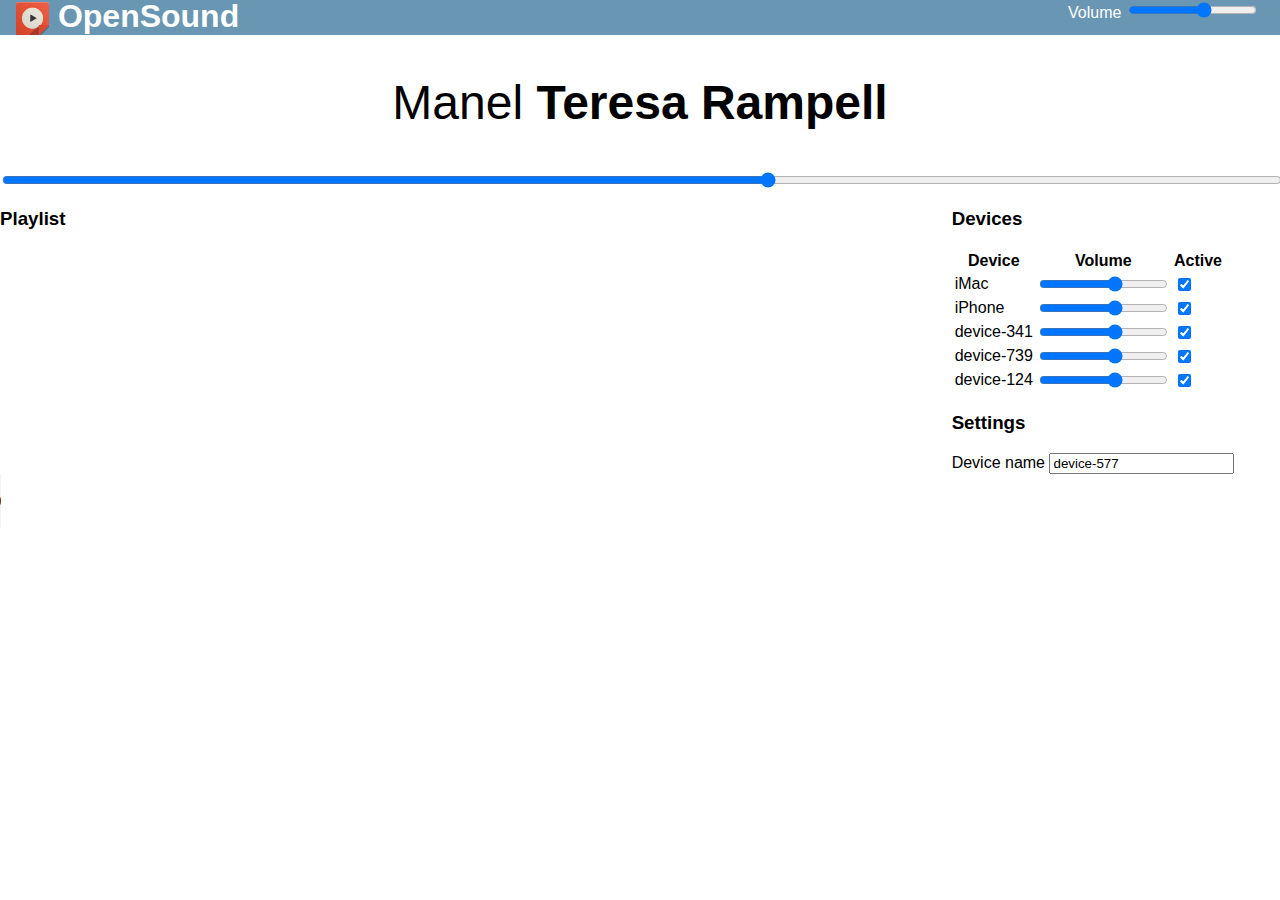
==== home.html @ 61552240 "Upgraded to jQuery 2.0 and loaded from local" ====
<!doctype>
<html>
<head>
	<title>OpenSound</title>
	<meta name="viewport" content="width=device-width, initial-scale=1.0">
	<link href="style.css" rel="stylesheet" media="all">
</head>
<body>

	<header class="r">
		<div class="s6">
			<h1><i class="logo"></i> OpenSound</h1>
		</div>
		<div class="s6 tr">
			<p>Volume <input type="range" id="vol" min="0" max="100" step="1" value="60"></p>
		</div>
	</header>

	<h2>
		<span id="artist">Manel</span>
		<span id="track">Teresa Rampell</span>
	</h2>

	<input type="range" id="pos" min="0" max="100" step="1" value="60">

	<div class="r">
		<div class="s9">
			<h3>Playlist</h3>
			<ul id="playlist">
				<!-- <li></li> -->
			</ul>
		</div>
		<div class="s3">
			<h3>Devices</h3>
			<!-- Should detect keywords such as iphone,ipad,tablet,desktop,imac,laptop and return appropriate icons automatically -->
			<table>
				<thead>
					<tr><th>Device</th><th>Volume</th><th>Active</th></tr>
				</thead>
				<thead>
					<tr><td><i class="ico"></i> iMac</td><td><input type="range" class="device-vol" data-devicename="iMac" min="0" max="100" step="1" value="60"></td><td><input type="checkbox" checked></td></tr>
					<tr><td><i class="ico"></i> iPhone</td><td><input type="range" class="device-vol" data-devicename="iPhone" min="0" max="100" step="1" value="60"></td><td><input type="checkbox" checked></td></tr>
					<tr><td><i class="ico"></i> device-341</td><td><input type="range" class="device-vol" data-devicename="device-341" min="0" max="100" step="1" value="60"></td><td><input type="checkbox" checked></td></tr>
					<tr><td><i class="ico"></i> device-739</td><td><input type="range" class="device-vol" data-devicename="device-739" min="0" max="100" step="1" value="60"></td><td><input type="checkbox" checked></td></tr>
					<tr><td><i class="ico"></i> device-124</td><td><input type="range" class="device-vol" data-devicename="device-124" min="0" max="100" step="1" value="60"></td><td><input type="checkbox" checked></td></tr>
				</thead>
			</table>

			<h3>Settings</h3>
			<label>Device name</label>
			<input type="text" id="devicename" value="">
		</div>
	</div>

<audio id="audio" src="" controls>
	Your browser does not support the <code>audio</code> element.
</audio>

<script type="text/javascript" src="jquery.js"></script>	
<script type="text/javascript" src="opensound.js"></script>	

</body>
</html>
---- style.css ----
/*!
 * OpenSound
 */.r:before,.r:after{display:table;content:"";line-height:0}.r:after{clear:both}.r.row{margin-left:0}.s12,.s11,.s10,.s9,.s8,.s7,.s6,.s5,.s4,.s3,.s2,.s1{display:inline-block;margin:0;padding:0;vertical-align:top}.ie7 .s12,.ie7 .s11,.ie7 .s10,.ie7 .s9,.ie7 .s8,.ie7 .s7,.ie7 .s6,.ie7 .s5,.ie7 .s4,.ie7 .s3,.ie7 .s2,.ie7 .s1{display:block;float:left}.s12{width:99%}.s11{width:90.66666666666666%}.s10{width:82.33333333333334%}.s9{width:74%}.s8{width:65.66666666666664%}.s7{width:57.333333333333336%}.s6{width:49%}.s5{width:40.66666666666667%}.s4{width:32.33333333333332%}.s3{width:24.75713253%}.s2{width:15.666666666666664%}.s1{width:7.333333333333332%}.tr{text-align:right}body{font-family:Arial;margin:0}.blue{color:#6996b3}.sprite,.logo{background:url('sprite.png');display:inline-block;vertical-align:middle}.logo{height:33px;width:33px}header{color:#fff;background:#6996b3}header h1{line-height:1em;margin:0;padding:0 .5em}header p{line-height:1em;margin:0;padding:0}h2{font-size:3em;text-align:center}h2 #artist{font-weight:100}#pos{width:100%}
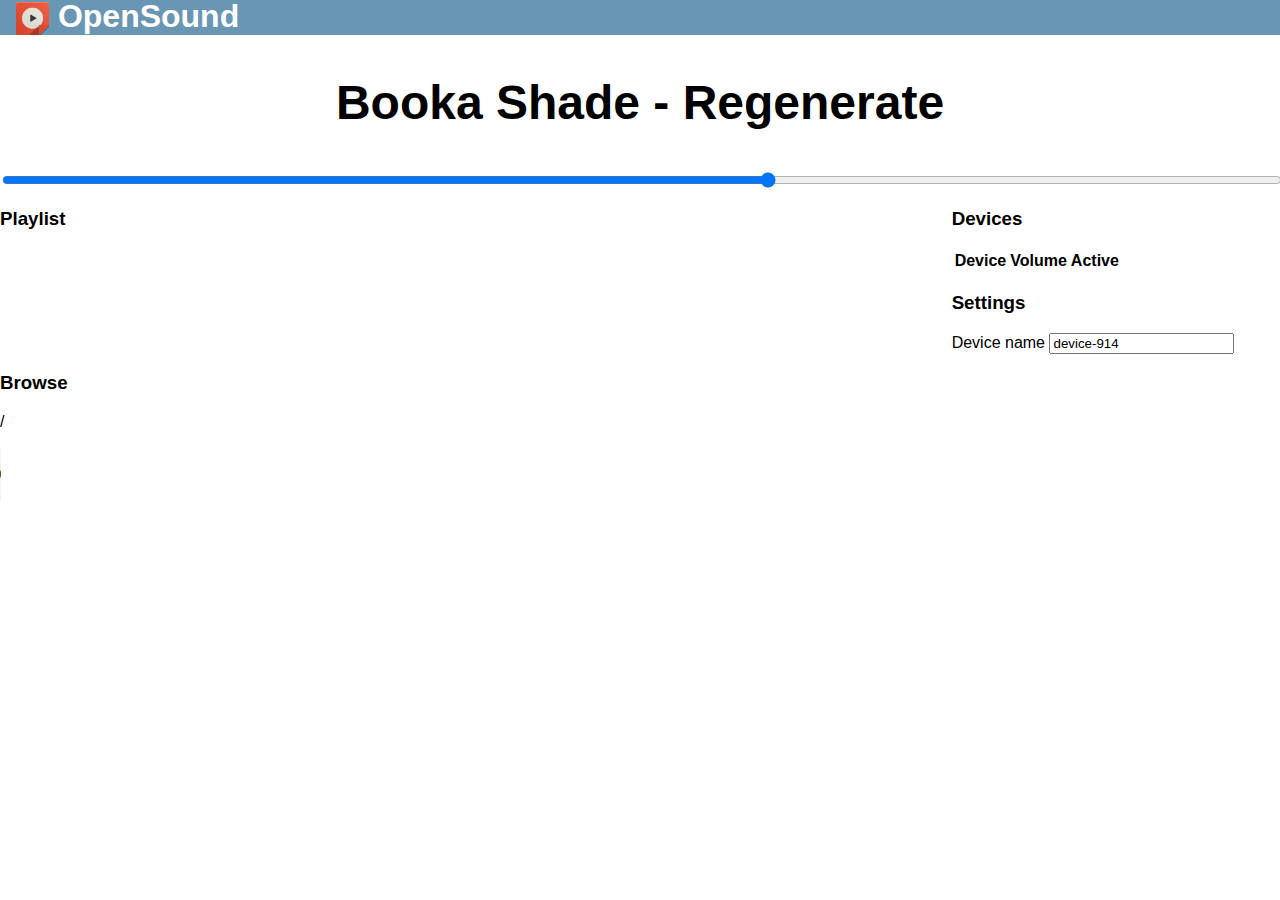
==== commit 34021396: "Removed master volume, unified artist+track, client list ajax-filled, browser added" ====
--- a/home.html
+++ b/home.html
@@ -8,17 +8,14 @@
 <body>
 
 	<header class="r">
-		<div class="s6">
+		<div class="s12">
 			<h1><i class="logo"></i> OpenSound</h1>
-		</div>
-		<div class="s6 tr">
-			<p>Volume <input type="range" id="vol" min="0" max="100" step="1" value="60"></p>
 		</div>
 	</header>
 
 	<h2>
-		<span id="artist">Manel</span>
-		<span id="track">Teresa Rampell</span>
+		<!-- <span id="artist">Booka Shade</span> -->
+		<span id="track">Booka Shade - Regenerate</span>
 	</h2>
 
 	<input type="range" id="pos" min="0" max="100" step="1" value="60">
@@ -33,22 +30,27 @@
 		<div class="s3">
 			<h3>Devices</h3>
 			<!-- Should detect keywords such as iphone,ipad,tablet,desktop,imac,laptop and return appropriate icons automatically -->
-			<table>
+			<table id="clients">
 				<thead>
 					<tr><th>Device</th><th>Volume</th><th>Active</th></tr>
 				</thead>
-				<thead>
-					<tr><td><i class="ico"></i> iMac</td><td><input type="range" class="device-vol" data-devicename="iMac" min="0" max="100" step="1" value="60"></td><td><input type="checkbox" checked></td></tr>
-					<tr><td><i class="ico"></i> iPhone</td><td><input type="range" class="device-vol" data-devicename="iPhone" min="0" max="100" step="1" value="60"></td><td><input type="checkbox" checked></td></tr>
-					<tr><td><i class="ico"></i> device-341</td><td><input type="range" class="device-vol" data-devicename="device-341" min="0" max="100" step="1" value="60"></td><td><input type="checkbox" checked></td></tr>
-					<tr><td><i class="ico"></i> device-739</td><td><input type="range" class="device-vol" data-devicename="device-739" min="0" max="100" step="1" value="60"></td><td><input type="checkbox" checked></td></tr>
-					<tr><td><i class="ico"></i> device-124</td><td><input type="range" class="device-vol" data-devicename="device-124" min="0" max="100" step="1" value="60"></td><td><input type="checkbox" checked></td></tr>
-				</thead>
+				<tbody>
+					<!-- OpenSound.clients(); -->
+				</tbody>
 			</table>
 
 			<h3>Settings</h3>
 			<label>Device name</label>
 			<input type="text" id="devicename" value="">
+		</div>
+	</div>
+	<div class="r">
+		<div class="s12">
+			<h3>Browse</h3>
+			<p id="path">/</p>
+			<ul id="browser">
+				<!-- <li></li> -->
+			</ul>
 		</div>
 	</div>
 
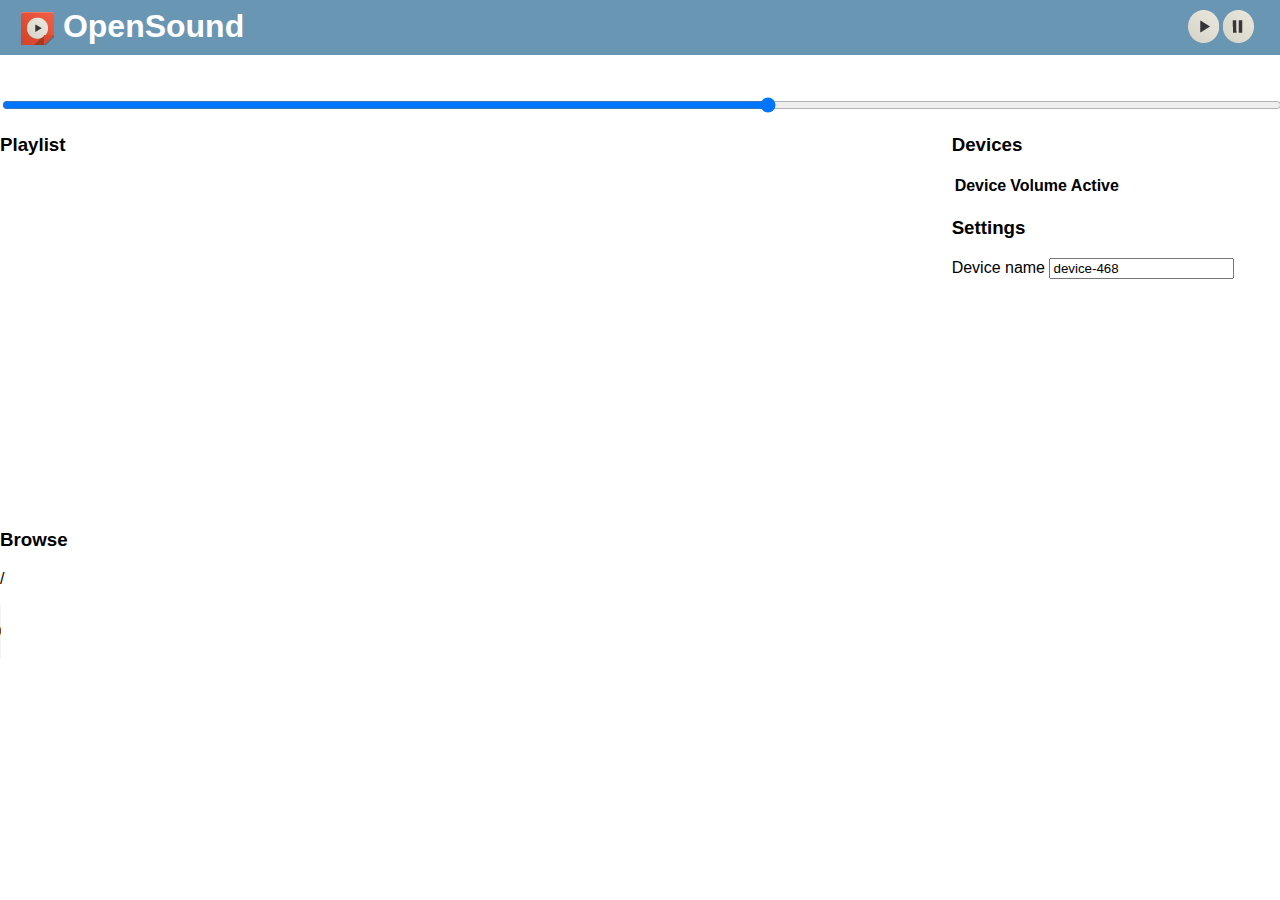
==== commit 3897f7f3: "Added Play and Pause buttons" ====
--- a/home.html
+++ b/home.html
@@ -8,14 +8,18 @@
 <body>
 
 	<header class="r">
-		<div class="s12">
+		<div class="s6">
 			<h1><i class="logo"></i> OpenSound</h1>
+		</div>
+		<div class="s6 tr">
+			<i id="play" class="icon-play"></i>
+			<i id="pause" class="icon-pause"></i>
 		</div>
 	</header>
 
 	<h2>
-		<!-- <span id="artist">Booka Shade</span> -->
-		<span id="track">Booka Shade - Regenerate</span>
+		<!-- <span id="artist"></span> -->
+		<span id="track"></span>
 	</h2>
 
 	<input type="range" id="pos" min="0" max="100" step="1" value="60">
--- a/style.css
+++ b/style.css
@@ -1,3 +1,3 @@
 /*!
  * OpenSound
- */.r:before,.r:after{display:table;content:"";line-height:0}.r:after{clear:both}.r.row{margin-left:0}.s12,.s11,.s10,.s9,.s8,.s7,.s6,.s5,.s4,.s3,.s2,.s1{display:inline-block;margin:0;padding:0;vertical-align:top}.ie7 .s12,.ie7 .s11,.ie7 .s10,.ie7 .s9,.ie7 .s8,.ie7 .s7,.ie7 .s6,.ie7 .s5,.ie7 .s4,.ie7 .s3,.ie7 .s2,.ie7 .s1{display:block;float:left}.s12{width:99%}.s11{width:90.66666666666666%}.s10{width:82.33333333333334%}.s9{width:74%}.s8{width:65.66666666666664%}.s7{width:57.333333333333336%}.s6{width:49%}.s5{width:40.66666666666667%}.s4{width:32.33333333333332%}.s3{width:24.75713253%}.s2{width:15.666666666666664%}.s1{width:7.333333333333332%}.tr{text-align:right}body{font-family:Arial;margin:0}.blue{color:#6996b3}.sprite,.logo{background:url('sprite.png');display:inline-block;vertical-align:middle}.logo{height:33px;width:33px}header{color:#fff;background:#6996b3}header h1{line-height:1em;margin:0;padding:0 .5em}header p{line-height:1em;margin:0;padding:0}h2{font-size:3em;text-align:center}h2 #artist{font-weight:100}#pos{width:100%}+ */.r:before,.r:after{display:table;content:"";line-height:0}.r:after{clear:both}.r.row{margin-left:0}.s12,.s11,.s10,.s9,.s8,.s7,.s6,.s5,.s4,.s3,.s2,.s1{display:inline-block;margin:0;padding:0;vertical-align:top}.ie7 .s12,.ie7 .s11,.ie7 .s10,.ie7 .s9,.ie7 .s8,.ie7 .s7,.ie7 .s6,.ie7 .s5,.ie7 .s4,.ie7 .s3,.ie7 .s2,.ie7 .s1{display:block;float:left}.s12{width:99%}.s11{width:90.66666666666666%}.s10{width:82.33333333333334%}.s9{width:74%}.s8{width:65.66666666666664%}.s7{width:57.333333333333336%}.s6{width:49%}.s5{width:40.66666666666667%}.s4{width:32.33333333333332%}.s3{width:24.75713253%}.s2{width:15.666666666666664%}.s1{width:7.333333333333332%}.tr{text-align:right}body{font-family:Arial;margin:0}.blue{color:#6996b3}.sprite,.logo,i[class^=icon]{background-image:url('sprite.png');display:inline-block;vertical-align:middle}.logo{height:33px;width:33px}.icon-play{background-position:-33px 0;height:33px;width:31px}.icon-pause{background-position:-66px 0;height:33px;width:31px}#play,#pause{cursor:pointer}header{color:#fff;background:#6996b3;padding:10px 5px}header h1{line-height:1em;margin:0;padding:0 .5em}header p{line-height:1em;margin:0;padding:0}h2{font-size:3em;text-align:center}h2 #artist{font-weight:100}#pos{width:100%}#playlist{height:20em;padding:0;overflow-y:scroll}#playlist li{cursor:pointer;list-style:none;line-height:2em}#playlist li:hover{background:#cff}#playlist li.active{font-weight:bold}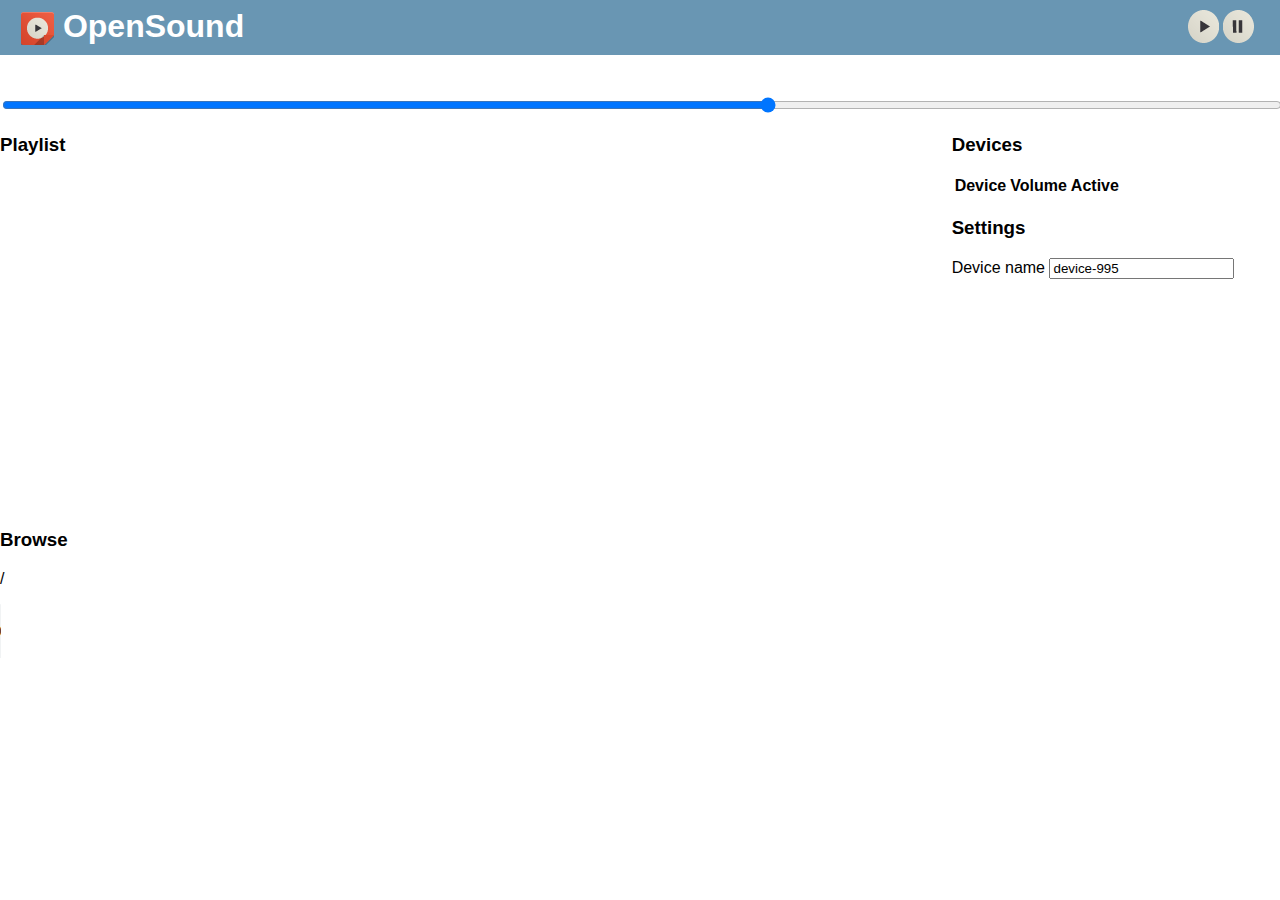
==== commit 81efa618: "Message functionality" ====
--- a/home.html
+++ b/home.html
@@ -62,6 +62,7 @@
 	Your browser does not support the <code>audio</code> element.
 </audio>
 
+
 <script type="text/javascript" src="jquery.js"></script>	
 <script type="text/javascript" src="opensound.js"></script>	
 
--- a/style.css
+++ b/style.css
@@ -1,3 +1,3 @@
 /*!
  * OpenSound
- */.r:before,.r:after{display:table;content:"";line-height:0}.r:after{clear:both}.r.row{margin-left:0}.s12,.s11,.s10,.s9,.s8,.s7,.s6,.s5,.s4,.s3,.s2,.s1{display:inline-block;margin:0;padding:0;vertical-align:top}.ie7 .s12,.ie7 .s11,.ie7 .s10,.ie7 .s9,.ie7 .s8,.ie7 .s7,.ie7 .s6,.ie7 .s5,.ie7 .s4,.ie7 .s3,.ie7 .s2,.ie7 .s1{display:block;float:left}.s12{width:99%}.s11{width:90.66666666666666%}.s10{width:82.33333333333334%}.s9{width:74%}.s8{width:65.66666666666664%}.s7{width:57.333333333333336%}.s6{width:49%}.s5{width:40.66666666666667%}.s4{width:32.33333333333332%}.s3{width:24.75713253%}.s2{width:15.666666666666664%}.s1{width:7.333333333333332%}.tr{text-align:right}body{font-family:Arial;margin:0}.blue{color:#6996b3}.sprite,.logo,i[class^=icon]{background-image:url('sprite.png');display:inline-block;vertical-align:middle}.logo{height:33px;width:33px}.icon-play{background-position:-33px 0;height:33px;width:31px}.icon-pause{background-position:-66px 0;height:33px;width:31px}#play,#pause{cursor:pointer}header{color:#fff;background:#6996b3;padding:10px 5px}header h1{line-height:1em;margin:0;padding:0 .5em}header p{line-height:1em;margin:0;padding:0}h2{font-size:3em;text-align:center}h2 #artist{font-weight:100}#pos{width:100%}#playlist{height:20em;padding:0;overflow-y:scroll}#playlist li{cursor:pointer;list-style:none;line-height:2em}#playlist li:hover{background:#cff}#playlist li.active{font-weight:bold}+ */.r:before,.r:after{display:table;content:"";line-height:0}.r:after{clear:both}.r.row{margin-left:0}.s12,.s11,.s10,.s9,.s8,.s7,.s6,.s5,.s4,.s3,.s2,.s1{display:inline-block;margin:0;padding:0;vertical-align:top}.ie7 .s12,.ie7 .s11,.ie7 .s10,.ie7 .s9,.ie7 .s8,.ie7 .s7,.ie7 .s6,.ie7 .s5,.ie7 .s4,.ie7 .s3,.ie7 .s2,.ie7 .s1{display:block;float:left}.s12{width:99%}.s11{width:90.66666666666666%}.s10{width:82.33333333333334%}.s9{width:74%}.s8{width:65.66666666666664%}.s7{width:57.333333333333336%}.s6{width:49%}.s5{width:40.66666666666667%}.s4{width:32.33333333333332%}.s3{width:24.75713253%}.s2{width:15.666666666666664%}.s1{width:7.333333333333332%}.tr{text-align:right}body{font-family:Arial;margin:0}.blue{color:#6996b3}.sprite,.logo,i[class^=icon]{background-image:url('sprite.png');display:inline-block;vertical-align:middle}.logo{height:33px;width:33px}.icon-play{background-position:-33px 0;height:33px;width:31px}.icon-pause{background-position:-66px 0;height:33px;width:31px}header{color:#fff;background:#6996b3;padding:10px 5px}header h1{line-height:1em;margin:0;padding:0 .5em}header p{line-height:1em;margin:0;padding:0}#play,#pause{cursor:pointer}h2{font-size:3em;text-align:center}h2 #artist{font-weight:100}#pos{width:100%}#playlist{height:20em;padding:0;overflow-y:scroll}#playlist li{cursor:pointer;list-style:none;line-height:2em}#playlist li:hover{background:#cff}#playlist li.active{font-weight:bold}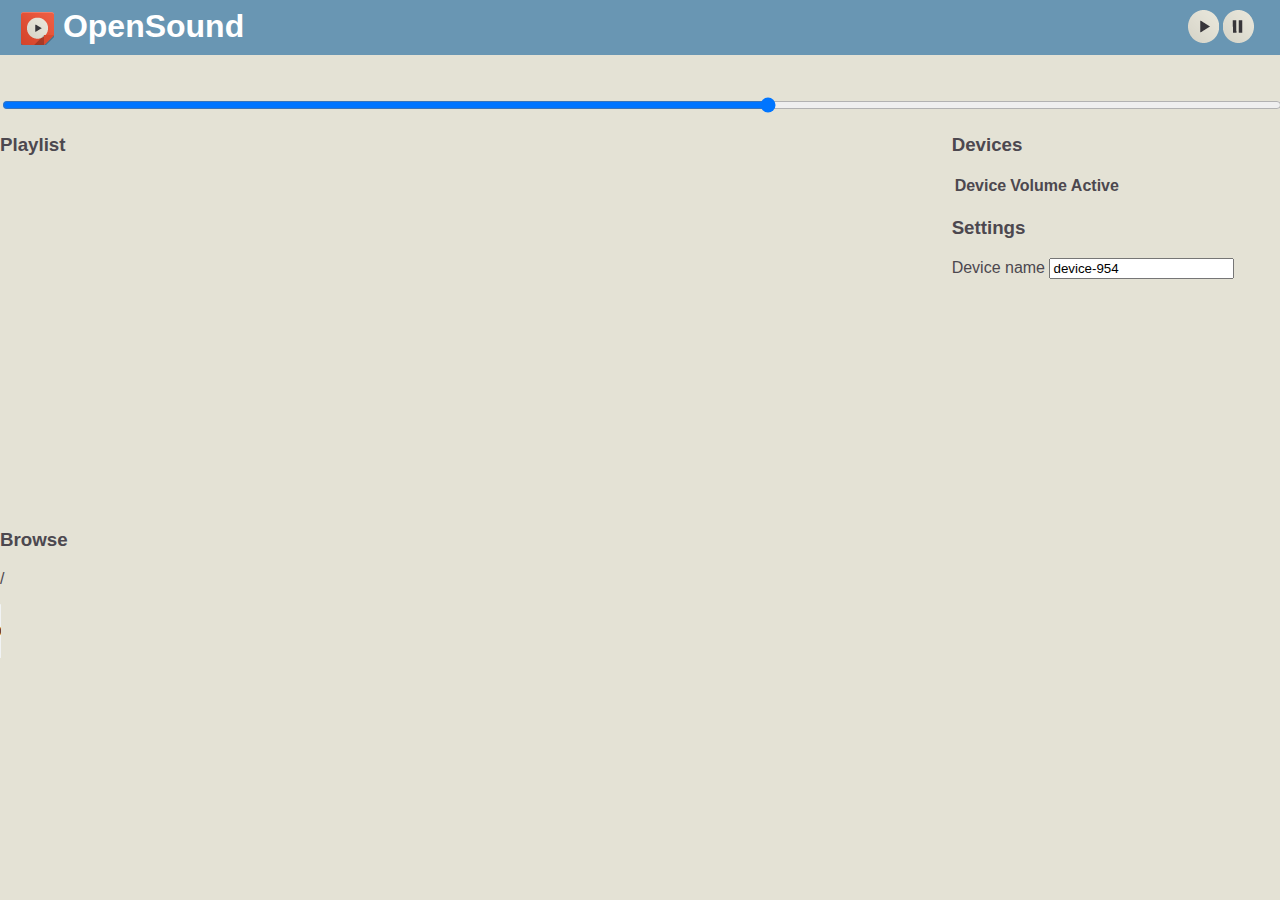
==== commit 7b4f76df: "favicons, apple app icon and capabilities" ====
--- a/home.html
+++ b/home.html
@@ -4,6 +4,10 @@
 	<title>OpenSound</title>
 	<meta name="viewport" content="width=device-width, initial-scale=1.0">
 	<link href="style.css" rel="stylesheet" media="all">
+	<meta name="apple-mobile-web-app-capable" content="yes" />
+	<meta name="apple-mobile-web-app-status-bar-style" content="black-translucent" />
+	<link rel="apple-touch-icon" href="apple-touch-icon.png" />
+	<link rel="shortcut icon" href="favicon.png">
 </head>
 <body>
 
--- a/style.css
+++ b/style.css
@@ -1,3 +1,3 @@
 /*!
  * OpenSound
- */.r:before,.r:after{display:table;content:"";line-height:0}.r:after{clear:both}.r.row{margin-left:0}.s12,.s11,.s10,.s9,.s8,.s7,.s6,.s5,.s4,.s3,.s2,.s1{display:inline-block;margin:0;padding:0;vertical-align:top}.ie7 .s12,.ie7 .s11,.ie7 .s10,.ie7 .s9,.ie7 .s8,.ie7 .s7,.ie7 .s6,.ie7 .s5,.ie7 .s4,.ie7 .s3,.ie7 .s2,.ie7 .s1{display:block;float:left}.s12{width:99%}.s11{width:90.66666666666666%}.s10{width:82.33333333333334%}.s9{width:74%}.s8{width:65.66666666666664%}.s7{width:57.333333333333336%}.s6{width:49%}.s5{width:40.66666666666667%}.s4{width:32.33333333333332%}.s3{width:24.75713253%}.s2{width:15.666666666666664%}.s1{width:7.333333333333332%}.tr{text-align:right}body{font-family:Arial;margin:0}.blue{color:#6996b3}.sprite,.logo,i[class^=icon]{background-image:url('sprite.png');display:inline-block;vertical-align:middle}.logo{height:33px;width:33px}.icon-play{background-position:-33px 0;height:33px;width:31px}.icon-pause{background-position:-66px 0;height:33px;width:31px}header{color:#fff;background:#6996b3;padding:10px 5px}header h1{line-height:1em;margin:0;padding:0 .5em}header p{line-height:1em;margin:0;padding:0}#play,#pause{cursor:pointer}h2{font-size:3em;text-align:center}h2 #artist{font-weight:100}#pos{width:100%}#playlist{height:20em;padding:0;overflow-y:scroll}#playlist li{cursor:pointer;list-style:none;line-height:2em}#playlist li:hover{background:#cff}#playlist li.active{font-weight:bold}+ */.r:before,.r:after{display:table;content:"";line-height:0}.r:after{clear:both}.r.row{margin-left:0}.s12,.s11,.s10,.s9,.s8,.s7,.s6,.s5,.s4,.s3,.s2,.s1{display:inline-block;margin:0;padding:0;vertical-align:top}.ie7 .s12,.ie7 .s11,.ie7 .s10,.ie7 .s9,.ie7 .s8,.ie7 .s7,.ie7 .s6,.ie7 .s5,.ie7 .s4,.ie7 .s3,.ie7 .s2,.ie7 .s1{display:block;float:left}.s12{width:99%}.s11{width:90.66666666666666%}.s10{width:82.33333333333334%}.s9{width:74%}.s8{width:65.66666666666664%}.s7{width:57.333333333333336%}.s6{width:49%}.s5{width:40.66666666666667%}.s4{width:32.33333333333332%}.s3{width:24.75713253%}.s2{width:15.666666666666664%}.s1{width:7.333333333333332%}.tr{text-align:right}body{color:#4c484f;background:#e4e2d5;font-family:Arial;margin:0}.sprite,.logo,i[class^=icon]{background-image:url('sprite.png');display:inline-block;vertical-align:middle}.logo{height:33px;width:33px}.icon-play{background-position:-33px 0;height:33px;width:31px}.icon-pause{background-position:-66px 0;height:33px;width:31px}header{color:#fff;background:#6996b3;padding:10px 5px}header h1{line-height:1em;margin:0;padding:0 .5em}header p{line-height:1em;margin:0;padding:0}#play,#pause{cursor:pointer}h2{font-size:3em;text-align:center}h2 #artist{font-weight:100}#pos{width:100%}#playlist{height:20em;padding:0;overflow-y:scroll}#playlist li{cursor:pointer;list-style:none;line-height:1.33em;padding:.33em}#playlist li:hover{background:#9ebfc8}#playlist li.active{font-weight:bold}#msg{position:fixed;top:0;left:0;text-align:center;width:100%;background:#ed5c49;padding:5px;color:#fff}#msg.success{background:#b6d764;color:#fff}#msg.info{background:#fce365;color:#4c484f}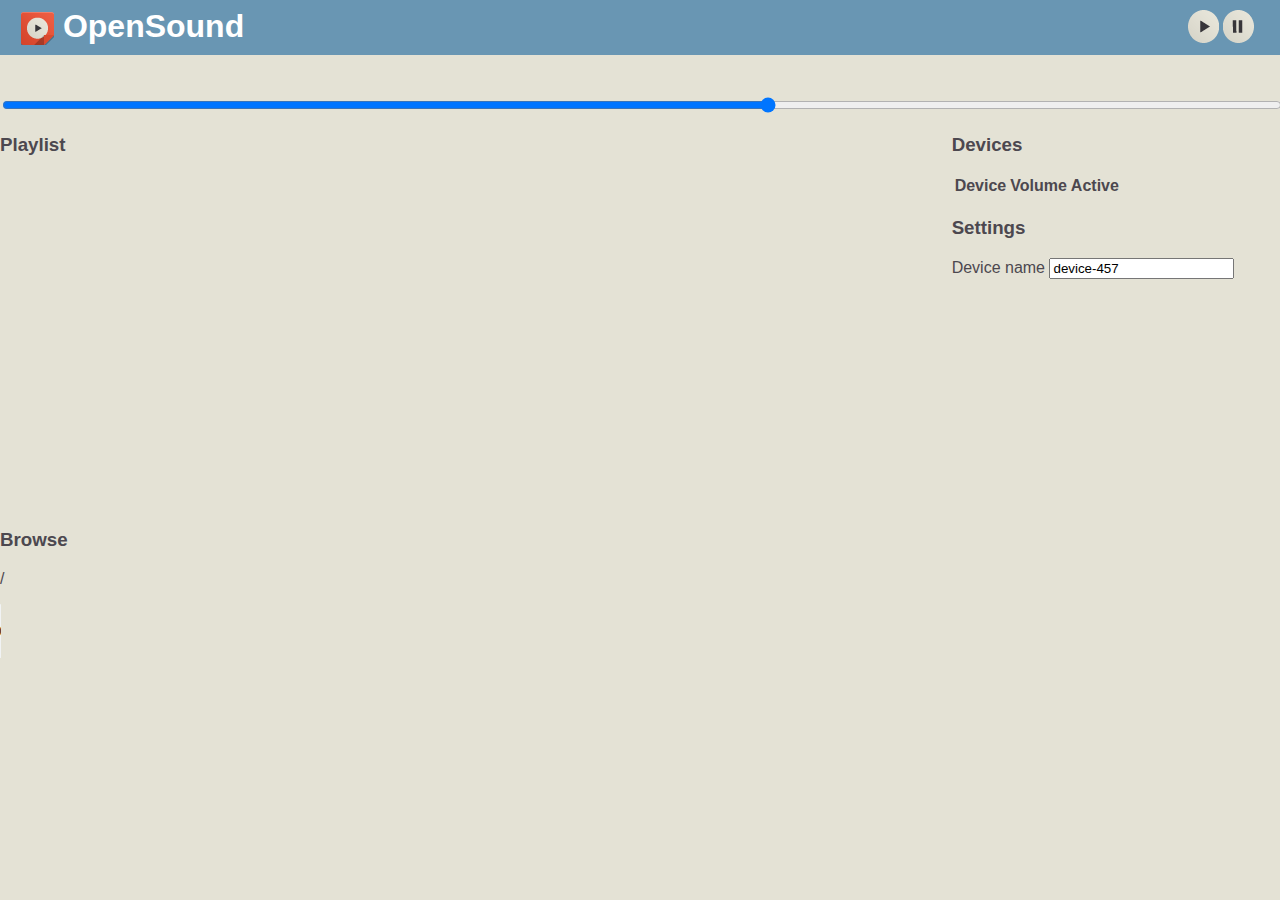
==== commit 9139e5f2: "Coding with dev version of js file for now" ====
--- a/home.html
+++ b/home.html
@@ -68,7 +68,7 @@
 
 
 <script type="text/javascript" src="jquery.js"></script>	
-<script type="text/javascript" src="opensound.js"></script>	
+<script type="text/javascript" src="opensound.dev.js"></script>	
 
 </body>
 </html>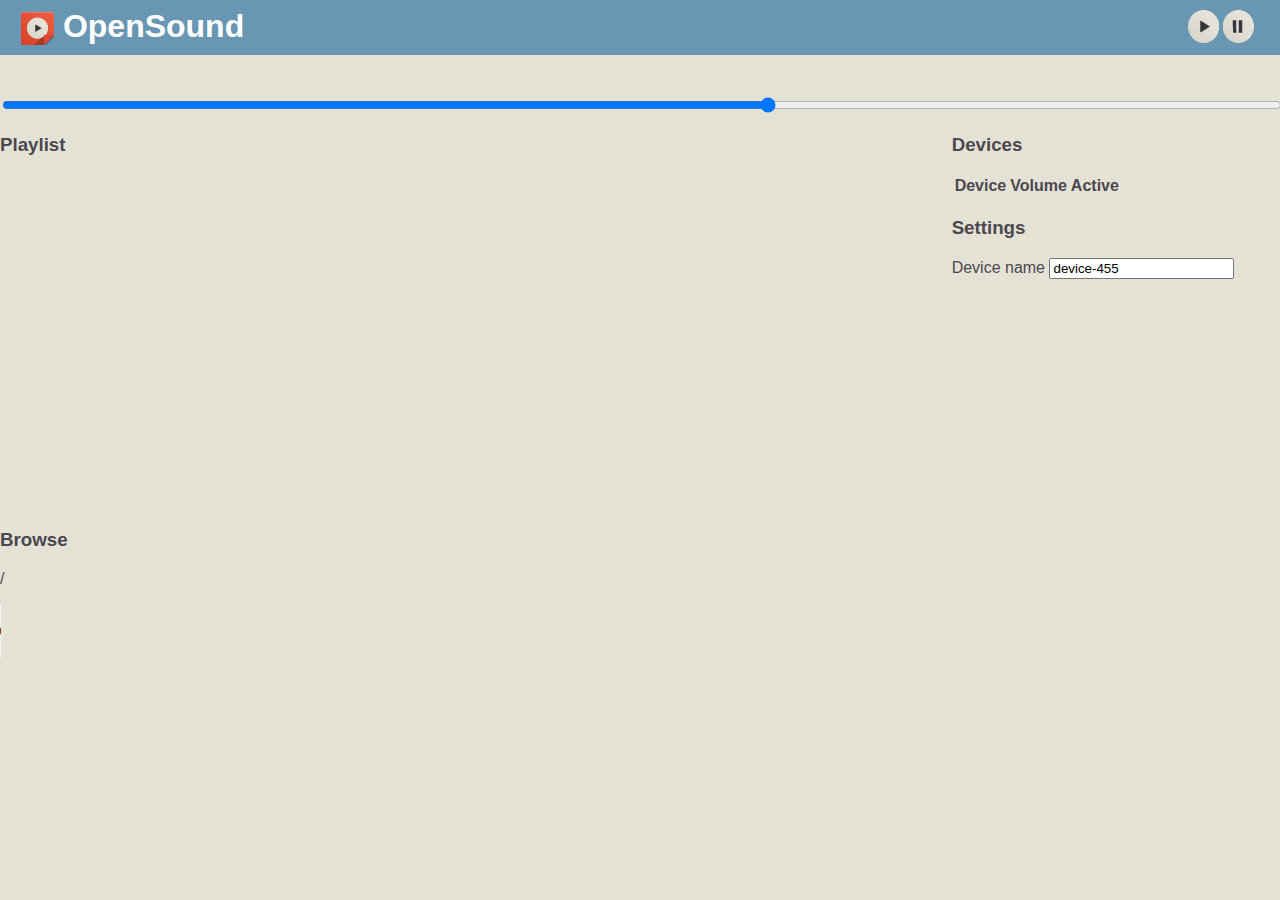
==== commit 1e1ec24e: "show current ping on top" ====
--- a/home.html
+++ b/home.html
@@ -16,6 +16,7 @@
 			<h1><i class="logo"></i> OpenSound</h1>
 		</div>
 		<div class="s6 tr">
+			<span id="ping"></span>
 			<i id="play" class="icon-play"></i>
 			<i id="pause" class="icon-pause"></i>
 		</div>
@@ -67,6 +68,9 @@
 </audio>
 
 
+
+
+
 <script type="text/javascript" src="jquery.js"></script>	
 <script type="text/javascript" src="opensound.dev.js"></script>	
 
--- a/style.css
+++ b/style.css
@@ -1,3 +1,3 @@
 /*!
  * OpenSound
- */.r:before,.r:after{display:table;content:"";line-height:0}.r:after{clear:both}.r.row{margin-left:0}.s12,.s11,.s10,.s9,.s8,.s7,.s6,.s5,.s4,.s3,.s2,.s1{display:inline-block;margin:0;padding:0;vertical-align:top}.ie7 .s12,.ie7 .s11,.ie7 .s10,.ie7 .s9,.ie7 .s8,.ie7 .s7,.ie7 .s6,.ie7 .s5,.ie7 .s4,.ie7 .s3,.ie7 .s2,.ie7 .s1{display:block;float:left}.s12{width:99%}.s11{width:90.66666666666666%}.s10{width:82.33333333333334%}.s9{width:74%}.s8{width:65.66666666666664%}.s7{width:57.333333333333336%}.s6{width:49%}.s5{width:40.66666666666667%}.s4{width:32.33333333333332%}.s3{width:24.75713253%}.s2{width:15.666666666666664%}.s1{width:7.333333333333332%}.tr{text-align:right}body{color:#4c484f;background:#e4e2d5;font-family:Arial;margin:0}.sprite,.logo,i[class^=icon]{background-image:url('sprite.png');display:inline-block;vertical-align:middle}.logo{height:33px;width:33px}.icon-play{background-position:-33px 0;height:33px;width:31px}.icon-pause{background-position:-66px 0;height:33px;width:31px}header{color:#fff;background:#6996b3;padding:10px 5px}header h1{line-height:1em;margin:0;padding:0 .5em}header p{line-height:1em;margin:0;padding:0}#play,#pause{cursor:pointer}h2{font-size:3em;text-align:center}h2 #artist{font-weight:100}#pos{width:100%}#playlist{height:20em;padding:0;overflow-y:scroll}#playlist li{cursor:pointer;list-style:none;line-height:1.33em;padding:.33em}#playlist li:hover{background:#9ebfc8}#playlist li.active{font-weight:bold}#msg{position:fixed;top:0;left:0;text-align:center;width:100%;background:#ed5c49;padding:5px;color:#fff}#msg.success{background:#b6d764;color:#fff}#msg.info{background:#fce365;color:#4c484f}+ */.r:before,.r:after{display:table;content:"";line-height:0}.r:after{clear:both}.r.row{margin-left:0}.s12,.s11,.s10,.s9,.s8,.s7,.s6,.s5,.s4,.s3,.s2,.s1{display:inline-block;margin:0;padding:0;vertical-align:top}.ie7 .s12,.ie7 .s11,.ie7 .s10,.ie7 .s9,.ie7 .s8,.ie7 .s7,.ie7 .s6,.ie7 .s5,.ie7 .s4,.ie7 .s3,.ie7 .s2,.ie7 .s1{display:block;float:left}.s12{width:99%}.s11{width:90.66666666666666%}.s10{width:82.33333333333334%}.s9{width:74%}.s8{width:65.66666666666664%}.s7{width:57.333333333333336%}.s6{width:49%}.s5{width:40.66666666666667%}.s4{width:32.33333333333332%}.s3{width:24.75713253%}.s2{width:15.666666666666664%}.s1{width:7.333333333333332%}.tr{text-align:right}body{color:#4c484f;background:#e4e2d5;font-family:Arial;margin:0}.sprite,.logo,i{background-image:url('sprite.png');display:inline-block;vertical-align:middle}.logo{height:33px;width:33px}.icon-play{background-position:-33px 0;height:33px;width:31px}.icon-pause{background-position:-66px 0;height:33px;width:31px}i.status{height:12px;width:12px;background-position:-40px -36px}i.status.offline{background-position:0 -36px}i.status.you{background-position:-13px -36px}i.status.online{background-position:-26px -36px}i.status.idle{background-position:-52px -36px}i.check-on{height:12px;width:27px;background-position:-67px -36px}i.check-off{height:12px;width:27px;background-position:-97px -36px}header{color:#fff;background:#6996b3;padding:10px 5px}header h1{line-height:1em;margin:0;padding:0 .5em}header p{line-height:1em;margin:0;padding:0}#play,#pause{cursor:pointer}h2{font-size:3em;text-align:center}h2 #artist{font-weight:100}#pos{width:100%}#playlist{height:20em;padding:0;overflow-y:scroll}#playlist li{cursor:pointer;list-style:none;line-height:1.33em;padding:.33em}#playlist li:hover{background:#9ebfc8}#playlist li.active{font-weight:bold}#msg{position:fixed;top:0;left:0;text-align:center;width:100%;background:#ed5c49;padding:5px;color:#fff}#msg.success{background:#b6d764;color:#fff}#msg.info{background:#fce365;color:#4c484f}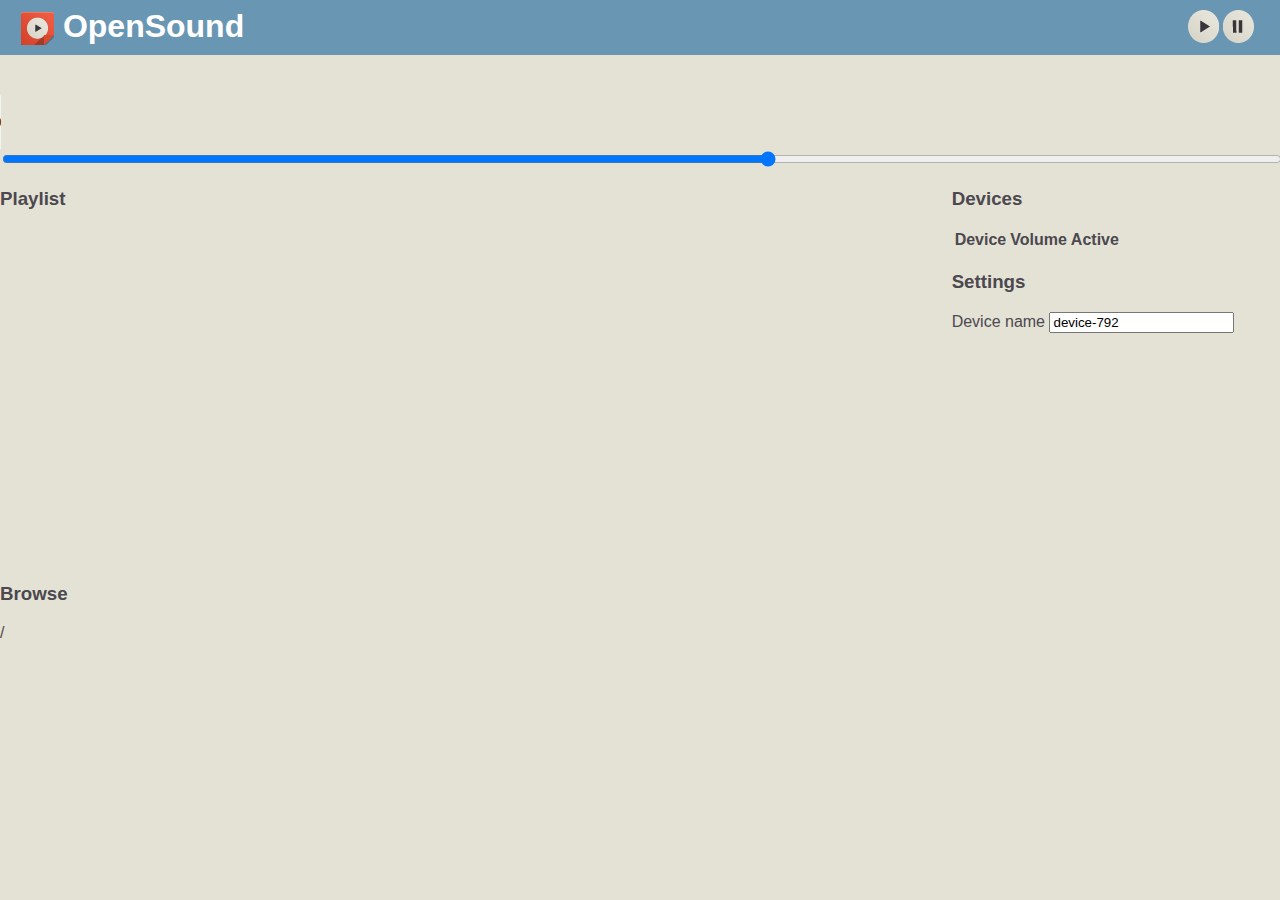
==== commit a3a6da9b: "moved audio to top" ====
--- a/home.html
+++ b/home.html
@@ -26,6 +26,10 @@
 		<!-- <span id="artist"></span> -->
 		<span id="track"></span>
 	</h2>
+	
+<audio id="audio" src="" controls>
+	Your browser does not support the <code>audio</code> element.
+</audio>
 
 	<input type="range" id="pos" min="0" max="100" step="1" value="60">
 
@@ -63,9 +67,6 @@
 		</div>
 	</div>
 
-<audio id="audio" src="" controls>
-	Your browser does not support the <code>audio</code> element.
-</audio>
 
 
 
--- a/style.css
+++ b/style.css
@@ -1,3 +1,3 @@
 /*!
  * OpenSound
- */.r:before,.r:after{display:table;content:"";line-height:0}.r:after{clear:both}.r.row{margin-left:0}.s12,.s11,.s10,.s9,.s8,.s7,.s6,.s5,.s4,.s3,.s2,.s1{display:inline-block;margin:0;padding:0;vertical-align:top}.ie7 .s12,.ie7 .s11,.ie7 .s10,.ie7 .s9,.ie7 .s8,.ie7 .s7,.ie7 .s6,.ie7 .s5,.ie7 .s4,.ie7 .s3,.ie7 .s2,.ie7 .s1{display:block;float:left}.s12{width:99%}.s11{width:90.66666666666666%}.s10{width:82.33333333333334%}.s9{width:74%}.s8{width:65.66666666666664%}.s7{width:57.333333333333336%}.s6{width:49%}.s5{width:40.66666666666667%}.s4{width:32.33333333333332%}.s3{width:24.75713253%}.s2{width:15.666666666666664%}.s1{width:7.333333333333332%}.tr{text-align:right}body{color:#4c484f;background:#e4e2d5;font-family:Arial;margin:0}.sprite,.logo,i{background-image:url('sprite.png');display:inline-block;vertical-align:middle}.logo{height:33px;width:33px}.icon-play{background-position:-33px 0;height:33px;width:31px}.icon-pause{background-position:-66px 0;height:33px;width:31px}i.status{height:12px;width:12px;background-position:-40px -36px}i.status.offline{background-position:0 -36px}i.status.you{background-position:-13px -36px}i.status.online{background-position:-26px -36px}i.status.idle{background-position:-52px -36px}i.check-on{height:12px;width:27px;background-position:-67px -36px}i.check-off{height:12px;width:27px;background-position:-97px -36px}header{color:#fff;background:#6996b3;padding:10px 5px}header h1{line-height:1em;margin:0;padding:0 .5em}header p{line-height:1em;margin:0;padding:0}#play,#pause{cursor:pointer}h2{font-size:3em;text-align:center}h2 #artist{font-weight:100}#pos{width:100%}#playlist{height:20em;padding:0;overflow-y:scroll}#playlist li{cursor:pointer;list-style:none;line-height:1.33em;padding:.33em}#playlist li:hover{background:#9ebfc8}#playlist li.active{font-weight:bold}#msg{position:fixed;top:0;left:0;text-align:center;width:100%;background:#ed5c49;padding:5px;color:#fff}#msg.success{background:#b6d764;color:#fff}#msg.info{background:#fce365;color:#4c484f}+ */.r:before,.r:after{display:table;content:"";line-height:0}.r:after{clear:both}.r.row{margin-left:0}.s12,.s11,.s10,.s9,.s8,.s7,.s6,.s5,.s4,.s3,.s2,.s1{display:inline-block;margin:0;padding:0;vertical-align:top}.ie7 .s12,.ie7 .s11,.ie7 .s10,.ie7 .s9,.ie7 .s8,.ie7 .s7,.ie7 .s6,.ie7 .s5,.ie7 .s4,.ie7 .s3,.ie7 .s2,.ie7 .s1{display:block;float:left}.s12{width:99%}.s11{width:90.66666666666666%}.s10{width:82.33333333333334%}.s9{width:74%}.s8{width:65.66666666666664%}.s7{width:57.333333333333336%}.s6{width:49%}.s5{width:40.66666666666667%}.s4{width:32.33333333333332%}.s3{width:24.75713253%}.s2{width:15.666666666666664%}.s1{width:7.333333333333332%}@media(max-width:767px){.s1,.s2,.s3,.s4,.s5,.s6,.s7,.s8,.s9,.s10,.s11,.s12{width:99%}}@media(max-width:979px) and (min-width:768px){.s1,.s2,.s3,.s4,.s5{width:49.55%}.s6,.s7,.s8,.s9,.s10,.s11,.s12{width:96%;margin-left:3.999%}}.tr{text-align:right}body{color:#4c484f;background:#e4e2d5;font-family:Arial;margin:0}.sprite,.logo,i,#clients label{background-image:url('sprite.png');display:inline-block;vertical-align:middle}.logo{height:33px;width:33px}.icon-play{background-position:-33px 0;height:33px;width:31px}.icon-pause{background-position:-66px 0;height:33px;width:31px}i.status{height:12px;width:12px;background-position:-40px -36px}i.status.offline{background-position:0 -36px}i.status.you{background-position:-13px -36px}i.status.online{background-position:-26px -36px}i.status.idle{background-position:-52px -36px}i.check-on{height:12px;width:27px;background-position:-67px -36px}i.check-off{height:12px;width:27px;background-position:-97px -36px}header{color:#fff;background:#6996b3;padding:10px 5px}header h1{line-height:1em;margin:0;padding:0 .5em}header p{line-height:1em;margin:0;padding:0}#play,#pause{cursor:pointer}h2{font-size:3em;text-align:center}h2 #artist{font-weight:100}#pos{width:100%}#playlist{height:20em;padding:0;overflow-y:scroll}#playlist li{cursor:pointer;list-style:none;line-height:1.33em;padding:.33em}#playlist li:hover{background:#9ebfc8}#playlist li.active{font-weight:bold}#clients input[type=checkbox]:checked+label{height:12px;width:27px;background-position:-67px -36px}#clients input[type=checkbox]+label{height:12px;width:27px;background-position:-97px -36px}#clients .device-status{display:none}#msg{position:fixed;top:0;left:0;text-align:center;width:100%;background:#ed5c49;padding:5px;color:#fff}#msg.success{background:#b6d764;color:#fff}#msg.info{background:#fce365;color:#4c484f}